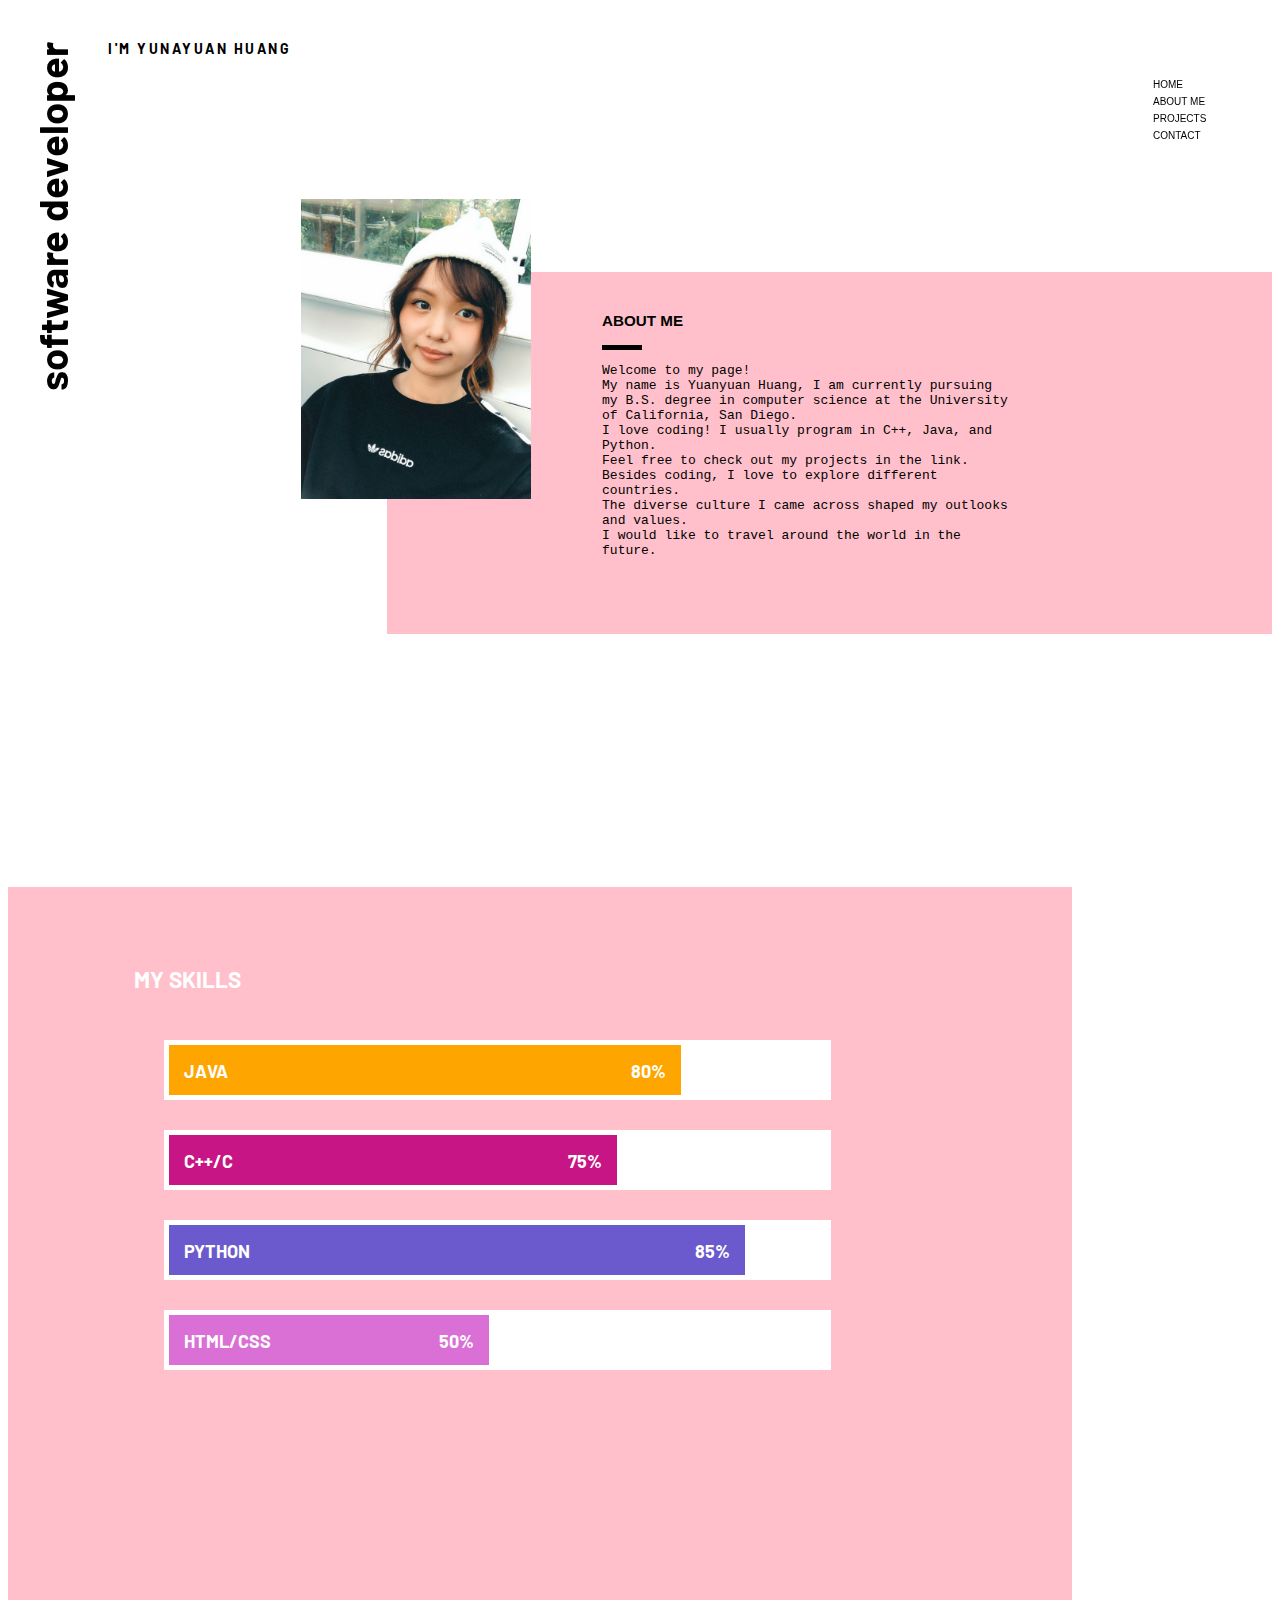
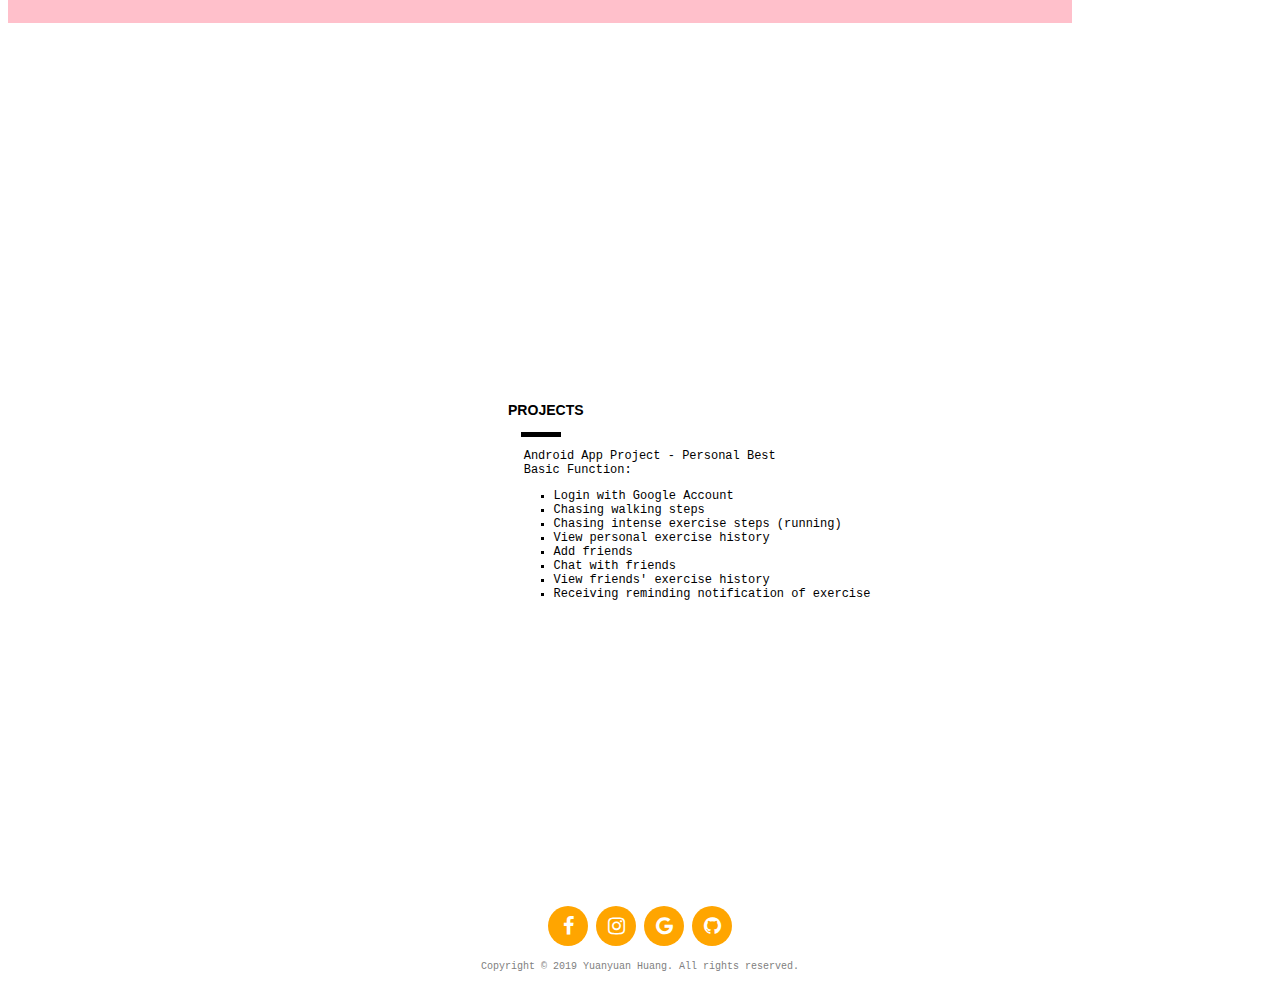
==== projects.html @ 4f8d835b "." ====
<!DOCTYPE html>
<html>
  <head>
    <link href='https://fonts.googleapis.com/css?family=Barlow' rel='stylesheet'>
    <link rel="stylesheet" href="https://cdnjs.cloudflare.com/ajax/libs/font-awesome/4.7.0/css/font-awesome.min.css">
    <title>Yuanyuan Huang Projects</title>
    <link rel="stylesheet" href="style.css">
  </head>

  <body>
    <!-- nevagation -->
    <div class="sidebar">
      <ul>
        <li class="sidebar-item">
          <a href="index.html">Home</a>
        </li>
        <li class="sidebar-item">
          <a href="projects.html">About Me</a>
        </li>
        <li class="sidebar-item">
          <a href="projects.html#projectpage">Projects</a>
        </li>
        <li class="sidebar-item">
          <a href="index.html#contact">Contact</a>
        </li>
      </ul>
    </div>

    <!-- my name -->
    <div class="myname">
      <h3>I'm Yunayuan Huang</h3>
    </div>

    <!-- title  -->
    <div class="mytitle">
      <h1>software developer</h1>
    </div>

    <!-- my selfie -->
    <div class="myselfie" id="myselfie" style="float:left; padding:40px" >
      <img src="img/cover2.jpg" height="300" width="230">
    </div>

    <div class="aboutme" id="aboutme">
      <h3>About me</h3>
      <div class="line"></div>
      <p>Welcome to my page!<br>My name is Yuanyuan Huang, I am currently pursuing
        <br>my B.S. degree in computer science at the University<br>of California, San Diego.
        <br>I love coding! I usually program in C++, Java, and Python.<br>Feel free to check
        out my projects in the link.<br>Besides coding, I love
         to explore different countries.<br>The diverse culture I came across shaped my
         outlooks and values.<br>I would like to travel around the world in the future.
       </p>
    </div>

    <div class="myskills" style="position:center">
      <h2>My Skills</h2>
        <div class="SkillBar">
          <div id="Skill-JAVA">
            <span class="Skill-Area">Java</span>
            <span class="PercentText">80%</span>
          </div>
        </div>

        <div class="SkillBar" style="margin-top:30px">
          <div id="Skill-C">
            <span class="Skill-Area ">C++/C</span>
            <span class="PercentText ">75%</span>
          </div>
        </div>

        <div class="SkillBar" style="margin-top:30px">
          <div id="Skill-PYTHON">
            <span class="Skill-Area ">PYTHON</span>
            <span class="PercentText ">85%</span>
          </div>
        </div>

        <div class="SkillBar" style="margin-top:30px">
          <div id="Skill-HTML">
            <span class="Skill-Area ">HTML/CSS</span>
            <span class="PercentText ">50%</span>
          </div>
        </div>
    </div>

    <!-- my project -->
    <div class="projectpage" style="float:left;padding-left:300px;padding-top:300px" >
      <video autoplay muted loop src="img/project.mov" height="300" width="200">
    </div>

    <div class="project" id="projectpage">
      <h3>Projects</h3>
      <div class="project-line"></div>
      <p >Android App Project - Personal Best<br>Basic Function:
        <ul>
          <li>Login with Google Account</li>
          <li>Chasing walking steps</li>
          <li>Chasing intense exercise steps (running)</li>
          <li>View personal exercise history</li>
          <li>Add friends</li>
          <li>Chat with friends</li>
          <li>View friends' exercise history</li>
          <li>Receiving reminding notification of exercise</li>
        </ul>
      </p>
    </div>


  </body>

  <footer>
    <a href="#" class="fa fa-facebook"></a>
    <a href="#" class="fa fa-instagram"></a>
    <a href="#" class="fa fa-google"></a>
    <a href="#" class="fa fa-github"></a>
    <p id="Copyright">Copyright &#169; 2019 Yuanyuan Huang. All rights reserved.</p>
  </footer>

</html>
---- style.css ----
body{
  background: white;
}

.sidebar {
  position: absolute;
  margin-left: 20%;
  right: 0px;
  margin-top: 20px;
  width: 170px;
  height:  100%;
  background-color: #fffff;
  text-align: right;
}

.sidebar ul {
  position: fixed;
  list-style-type: none;
}

a:active{
  background-color: gray;
}

a:link {
  text-decoration: none;
}

a.selected:link, a.selected:visited{
  background-color: gray;
}

a:hover {
  color: white;
  background: gray;
}

a{
  color: black;
  text-transform: uppercase;
  display: flex;
  font-size: 10px;
  padding: 3px;
  font-family: Arial, Helvetica, sans-serif;
}

.myname h3{
  margin-left: 100px;
  margin-top: 40px;
  font-size: 14px;
  font-family: Barlow;
  letter-spacing: 2.5px;
  font-weight: bolder;
}

.mytitle h1{
  margin-left: 20px;
  margin-top: 320px;
  font-size: 40px;
  font-family: Barlow;
  letter-spacing: 0.3px;
  font-weight: bolder;
  transform: rotate(270deg);
	transform-origin: left top;
  position: fixed;
  list-style-type: none;
}

.myimage{
  vertical-align: middle;
  margin-left: 27%;
}

.enter-aboutme a{
  margin-left: 780px;
  font-size: 15px;
  font-weight: bolder;
  -webkit-transition: all 2s; /* Safari 3.1 to 6.0 */
  transition: all 2s ease;
  transition-timing-function: ease;
}

.enter-aboutme a:hover{
  font-size: 25px;
}

.myproject{
  margin-top: 150px;
  padding-left: 130px;
  background-size: 500px, 800px;
  background-color: coral;
  text-transform: uppercase;
  font-family: Barlow;
  font-size: 15px;
  padding-bottom: 200px;
  padding-top: 60px;
  color: white;
  font-weight: bold;
}

.myproject a{
  background: none;
}

.myproject video{
  margin-top: 40px;
  width: 270px;
  height: 310px;
}

.projectinfo p{
  padding-top: 5px;
  font-size: 12px;
  display: inline-block;
}

.projectinfo a{
  padding-top: 5px;
  font-size: 12px;
  display: inline-block;
  position: relative;
}

.projectvideo{
    vertical-align: top;
    display: inline-block;
    text-align: left;
}

.enter-aboutme a:hover{
  background: white;
  color: gray;
}

.enter-line{
  margin-left: 700px;
  font-size: 14px;
  font-family: "Trebuchet MS", Helvetica, sans-serif;
  font-weight: bolder;
}


.myselfie{
  margin-left: 20%;
  margin-top: 7%;
  -webkit-animation-name: fadeIn;
  animation-name: fadeIn;
  animation-duration: 1s;
}

.aboutme{
  background-color: pink;
  padding-top: 2%;
  padding-bottom: 5%;
  padding-left: 17%;
  padding-right: 20%;
  margin-top: 17%;
  margin-left:30%;
  font-family:Courier New;
  font-size: 13px;
}

h3{
  text-transform: uppercase;
  font-family: sans-serif;
}

.main-line{
  width: 80px;
  margin-left: 780px;
  border-bottom: 5px solid black;
}

.line{
width: 40px;
border-bottom: 5px solid black;
}

.project {
  margin-top: 30%;
  margin-left:20%;
  font-family:Courier New;
  font-size: 12px;
}

.project p{
  margin-left:26%;
  list-style-type:square;
}

.project ul{
  margin-left:25%;
  list-style-type:square;
}
.project-line{
  width: 40px;
  margin-left:260px;
  border-bottom: 5px solid black;
}

.contact{
  margin-top: 20%;
  margin-left:15%;
  font-family:Courier New;
  font-size: 14px;
}

.contact-line{
width: 40px;
margin-left:450px;
border-bottom: 5px solid black;

}

#locaion{
  font-family:Barlow;
  font-size: 14px;
  font-weight: bolder;
}

#email{
  font-family:Barlow;
  font-size: 14px;
  font-weight: bolder;
}

#massage{
  font-family:Barlow;
  font-size: 14px;
  font-weight: bolder;
}

input[type=text] {
  border: none;
  border-bottom: 1px solid gray;
}

input:focus{
  border: none;
  border-bottom: 2px solid orange;
}

:focus{
  outline: none;
}

textarea[type=text]{
  border: none;
  border-bottom: 1px solid gray;
}

#Message {
  width: 300px;
  height: 100px;
  margin-top: 10px;
  border: none;
  border-bottom: 1px solid black;
}

#button{
  border: none;
  background: gray;
  color: white;
  text-decoration:none;
  position: review;
  margin-left: 45%;
  cursor:pointer;
}

footer {
  margin-top: 300px;
  text-align: center;
  background-size: 40px;
  display: block;
}

#Copyright{
  color: gray;
  font-size: 10px;
  font-family: Courier New;
}

.fa {
  padding: 10px;
  font-size: 20px;
  width: 20px;
  text-align: center;
  text-decoration: none;
  margin: 5px 2px;
  border-radius: 50%;
  background: orange;
  color: white;
  transition: 0.1s ease-in;
}

.fa:hover {
  background: pink;
  color: white;
  padding: 15px;
  font-size: 25px;
  width: 25px;
}

.myskills {
  margin-top: 20%;
  padding-left: 10%;
  margin-right: 200px;
  background-color: pink;
  text-transform: uppercase;
  font-family: Barlow;
  font-size: 15px;
  padding-top: 60px;
  padding-bottom: 20%;
  color: white;
  font-weight: bold;
}

.SkillBar {
    margin-top:5%;
    padding:5px;
    width: 70%;
    height: 50px;
    background: white;
    margin-left: 30px;
    color: gray;
    font: 40px;
}

.Skill-Area {
    float: left;
    margin-top: 15px;
    margin-left: 15px;
    text-shadow: none;
    color: white;
    font-size: 18px;
}

.PercentText {
    position: relative;
    padding-right: 15px;
    margin-top: 15px;
    float: right;
    color: white;
    font-size: 18px;
}

#Skill-JAVA {
    width: 40%;
    animation: Animate-JAVA 4s;
    -webkit-animation: Animate-JAVA 4s ease-out;
    height: 50px;
    position: absolute;
    background-color: orange;
}

@keyframes Animate-JAVA {
  from {
    width: 10%;
  }
  to {
    width: 40%;
  }
}

@-webkit-keyframes Animate-JAVA {
  from {
    width: 10%;
  }
  to {
    width: 40%;
  }
}

#Skill-C{
    width: 35%;
    animation: Animate-C 4s;
    -webkit-animation: Animate-C 4s ease-out;
    height: 50px;
    position: absolute;
    background-color: MediumVioletRed;
}

@keyframes Animate-C {
  from {
    width: 10%;
  }
  to {
    width: 35%;
  }
}

@-webkit-keyframes Animate-C {
  from {
    width: 10%;
  }
  to {
    width: 35%;
  }
}

#Skill-PYTHON{
  width: 45%;
  animation: Animate-PYTHON 3s;
  -webkit-animation: Animate-PYTHON 3s ease-out;
  height: 50px;
  position: absolute;
  background-color: SlateBlue;
}

@keyframes Animate-PYTHON {
  from {
    width: 15%;
  }
  to {
    width: 45%;
  }
}

@-webkit-keyframes Animate-PYTHON {
  from {
    width: 15%;
  }
  to {
    width: 45%;
  }
}

#Skill-HTML{
    width: 25%;
    animation: Animate-HTML 4s;
    -webkit-animation: Animate-HTML 4s ease-out;
    height: 50px;
    position: absolute;
    background-color: Orchid;
}

@keyframes Animate-HTML {
  from {
    width: 15%;
  }
  to {
    width: 25%;
  }
}

@-webkit-keyframes Animate-HTML {
  from {
    width: 15%;
  }
  to {
    width: 25%;
  }
}


@keyframes fadeIn {
  from {
    opacity: 0;
  }

  to {
    opacity: 1;
  }
}

@-webkit-keyframes flash {
  from,
  50%,
  to {
    opacity: 1;
  }

  25%,
  75% {
    opacity: 0;
  }
}

@keyframes flash {
  from,
  50%,
  to {
    opacity: 1;
  }

  25%,
  75% {
    opacity: 0;
  }
}


#shape1 {
    background-image: url("shape1.jpg");
    background-repeat: no-repeat;
    background-position: center;
    background-size: 90%;
    position: fixed;
    top: 0;
    width: 100vw;
    height: 100vw;
    z-index: -1;
    opacity: .7;
}
#shape2 {
    background-image: url("shape2.jpg");
    background-repeat: no-repeat;
    background-position: 8% top;
    background-size: 40%;
    position: fixed;
    top: 0;
    width: 100vw;
    height: 100vw;
    z-index: -2;
    opacity: 1;
}
#shape3 {
    background-image: url("shape3.jpg");
    background-repeat: repeat;
    background-position: bottom;
    background-size: 30%;
    position: fixed;
    top: 0;
    width: 100vw;
    height: 100vw;
    z-index: -2;
    opacity: .9;
}
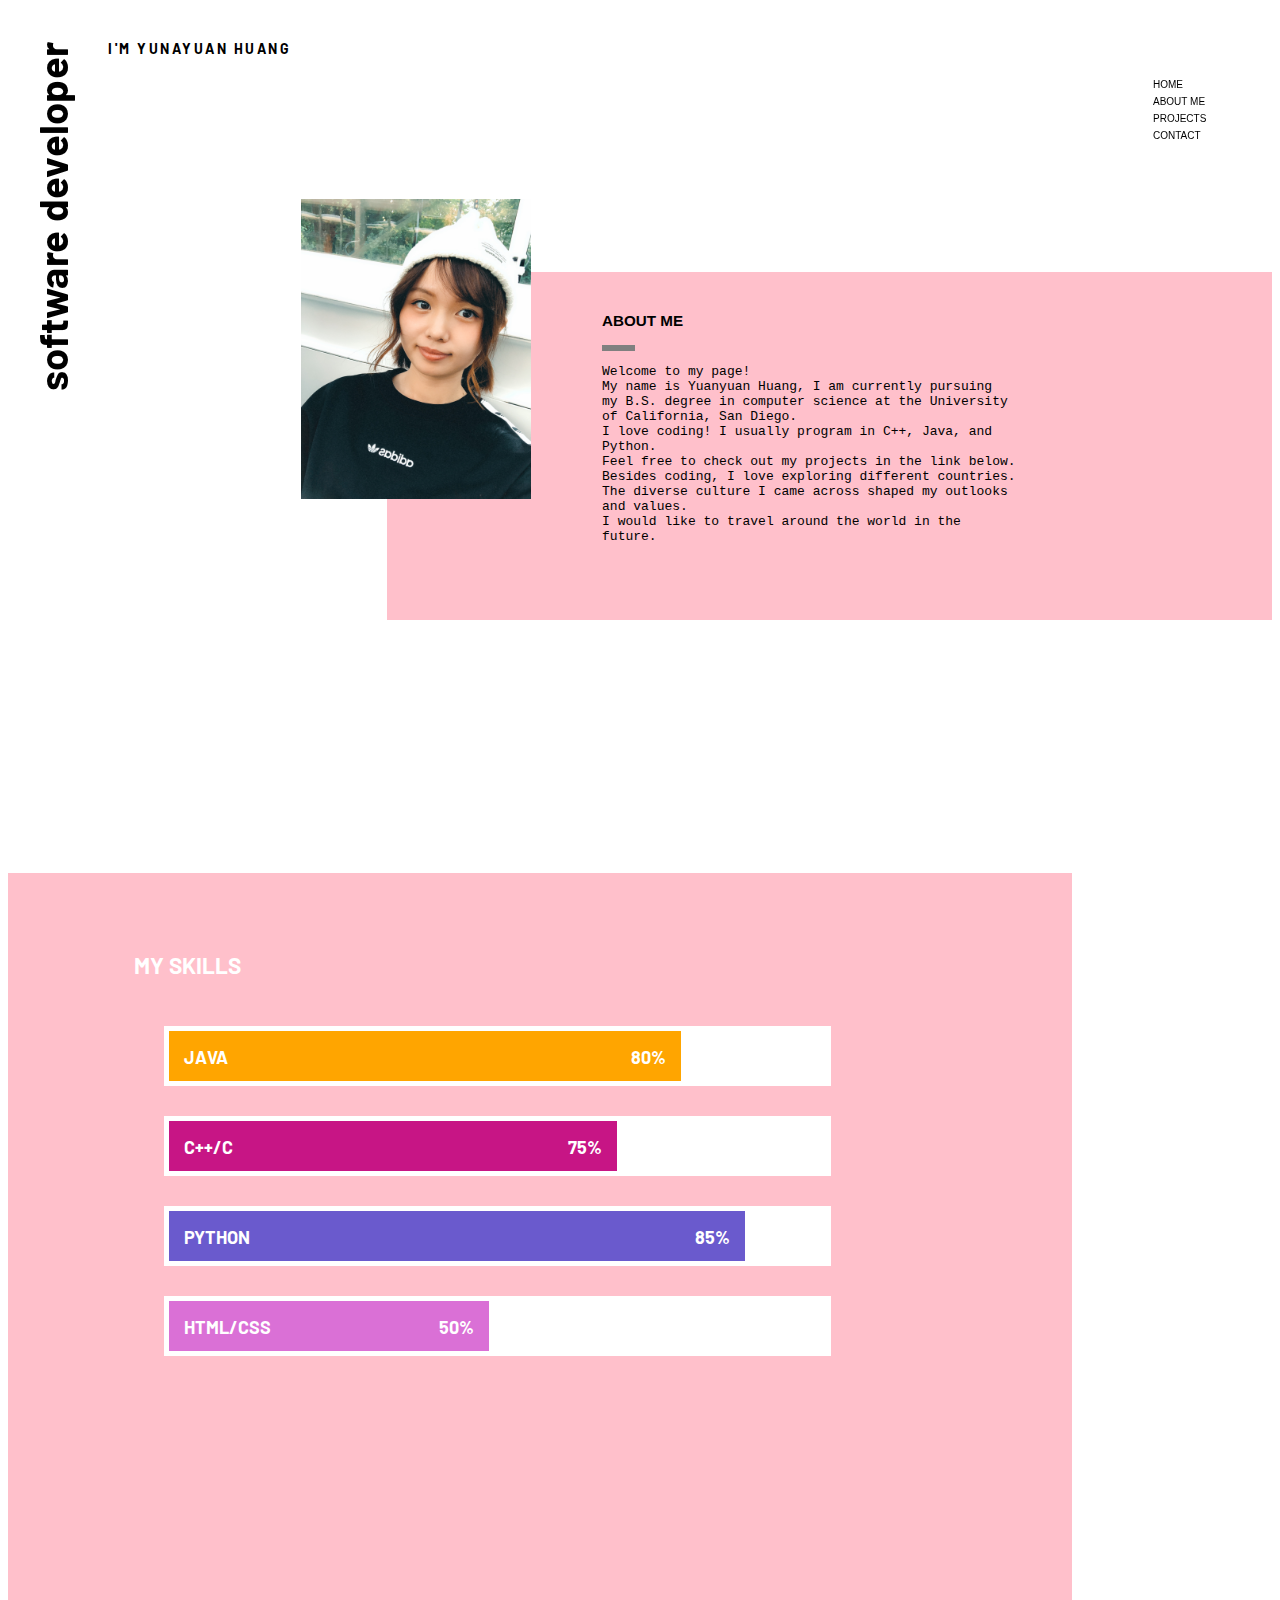
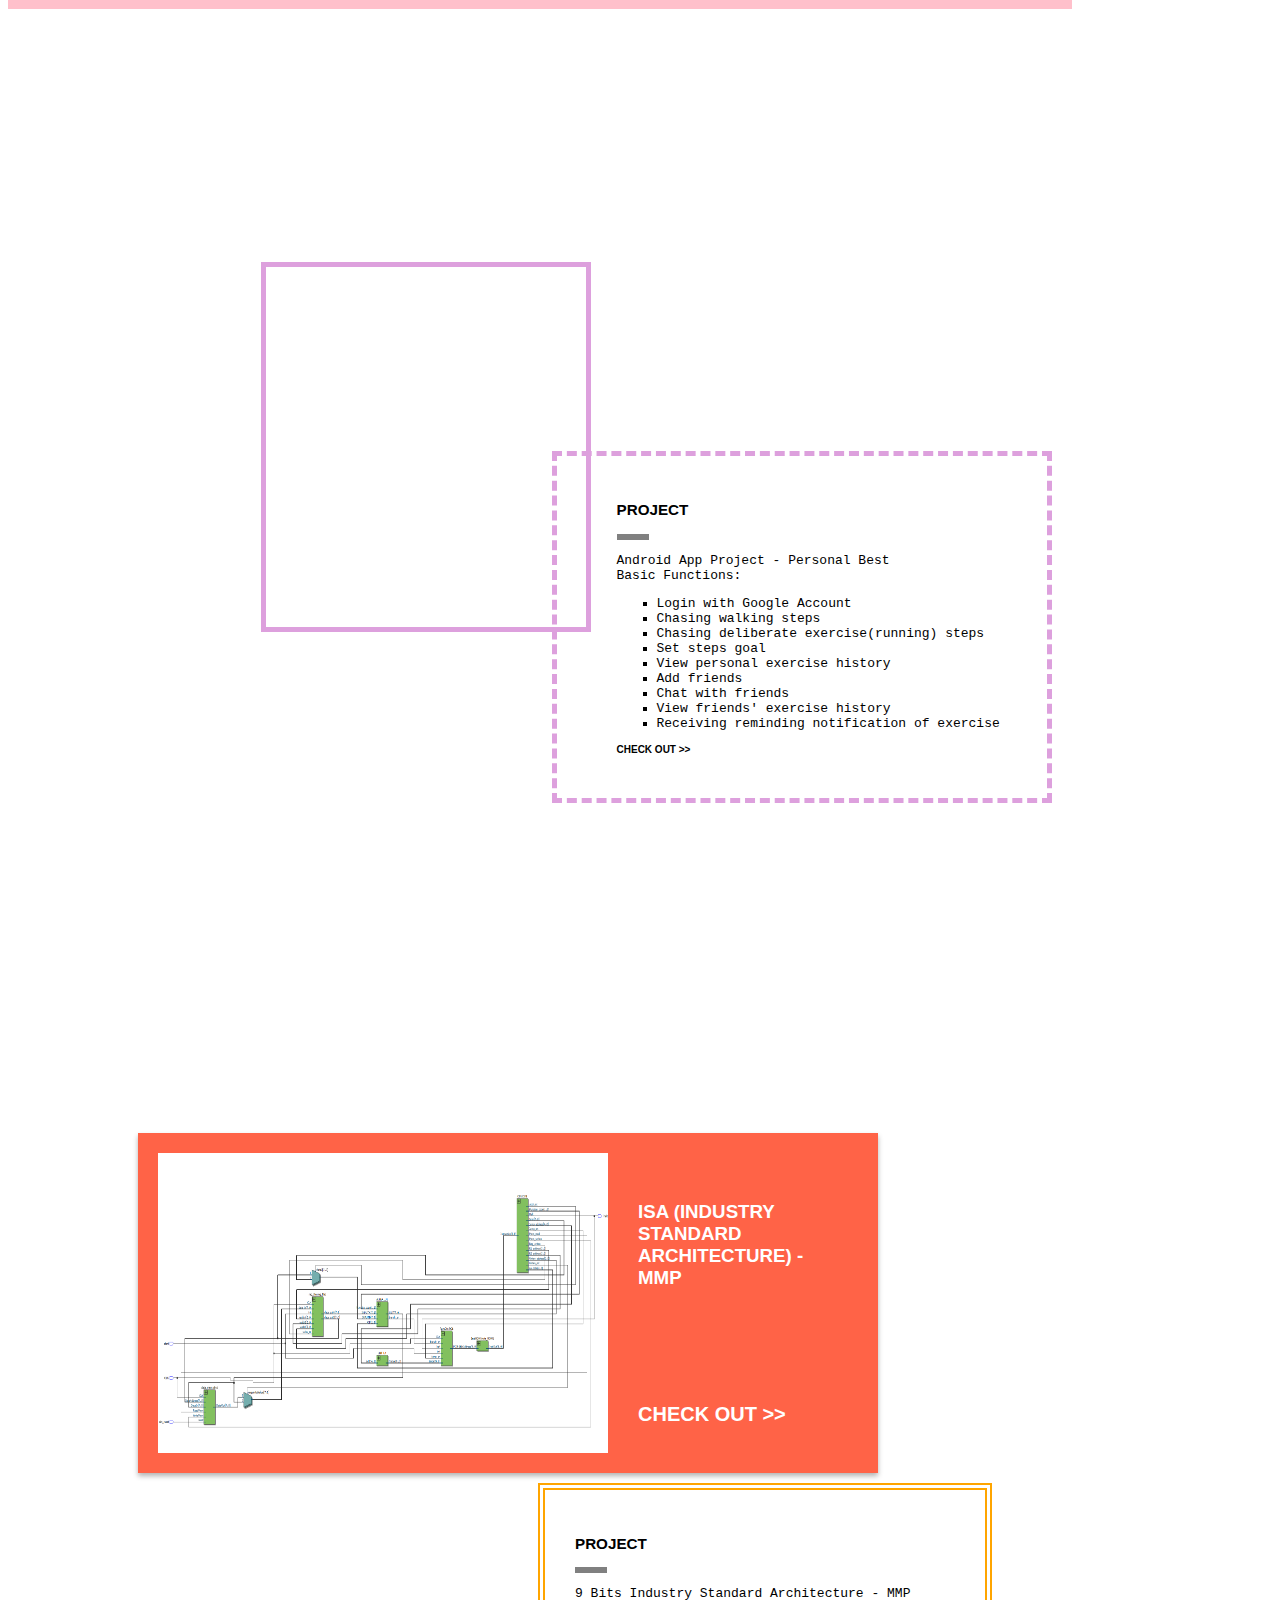
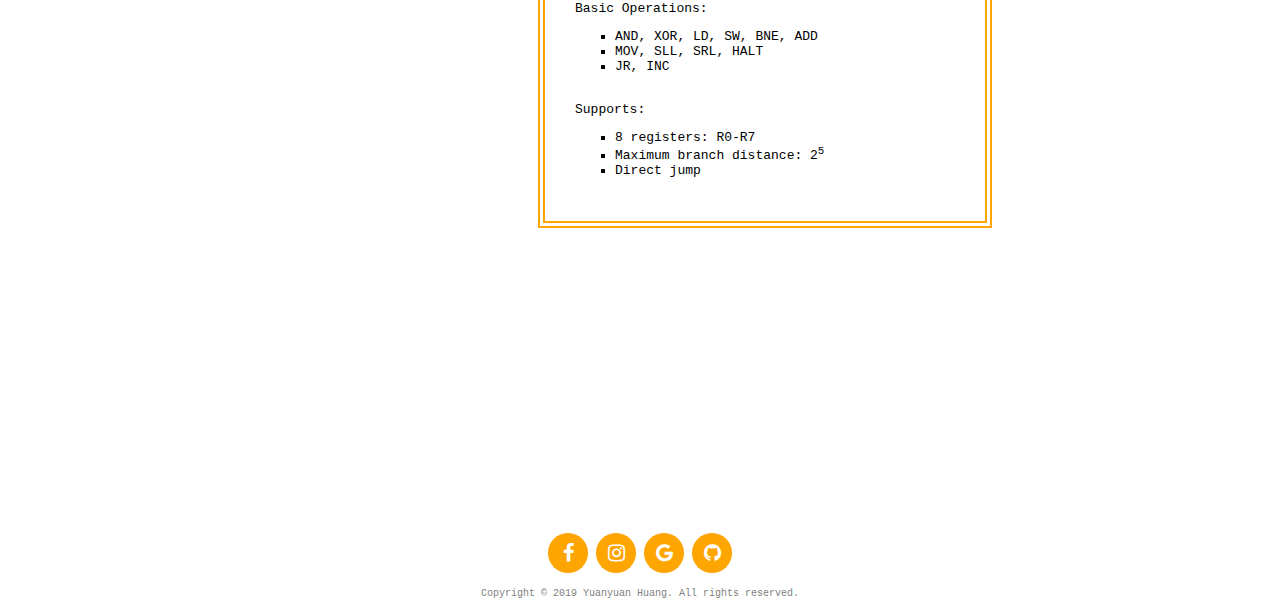
==== commit 784e12ad: "done" ====
--- a/projects.html
+++ b/projects.html
@@ -18,7 +18,7 @@
           <a href="projects.html">About Me</a>
         </li>
         <li class="sidebar-item">
-          <a href="projects.html#projectpage">Projects</a>
+          <a href="projects.html#project">Projects</a>
         </li>
         <li class="sidebar-item">
           <a href="index.html#contact">Contact</a>
@@ -42,13 +42,13 @@
     </div>
 
     <div class="aboutme" id="aboutme">
-      <h3>About me</h3>
-      <div class="line"></div>
+      <h3>About me<br></h3>
+      <hr>
       <p>Welcome to my page!<br>My name is Yuanyuan Huang, I am currently pursuing
         <br>my B.S. degree in computer science at the University<br>of California, San Diego.
         <br>I love coding! I usually program in C++, Java, and Python.<br>Feel free to check
-        out my projects in the link.<br>Besides coding, I love
-         to explore different countries.<br>The diverse culture I came across shaped my
+        out my projects in the link below.<br>Besides coding, I love
+        exploring different countries.<br>The diverse culture I came across shaped my
          outlooks and values.<br>I would like to travel around the world in the future.
        </p>
     </div>
@@ -85,30 +85,52 @@
     </div>
 
     <!-- my project -->
-    <div class="projectpage" style="float:left;padding-left:300px;padding-top:300px" >
-      <video autoplay muted loop src="img/project.mov" height="300" width="200">
+    <div class="project" >
+      <video id="project"  autoplay muted loop src="img/project.mov" height="300" width="200">
     </div>
-
-    <div class="project" id="projectpage">
-      <h3>Projects</h3>
-      <div class="project-line"></div>
-      <p >Android App Project - Personal Best<br>Basic Function:
+    <div class="projecttext">
+      <h3>Project</h3>
+      <hr>
+      <p>Android App Project - Personal Best<br>Basic Functions:
         <ul>
           <li>Login with Google Account</li>
           <li>Chasing walking steps</li>
-          <li>Chasing intense exercise steps (running)</li>
+          <li>Chasing deliberate exercise(running) steps </li>
+          <li>Set steps goal</li>
           <li>View personal exercise history</li>
           <li>Add friends</li>
           <li>Chat with friends</li>
           <li>View friends' exercise history</li>
           <li>Receiving reminding notification of exercise</li>
         </ul>
+        <a id="project-checkout" style="font-weight:bolder" href="https://github.com/yuh328/AndriodApp-MySteps">check out >></a>
       </p>
     </div>
 
+    <div class="box" id="box">
+      <img src="img/project2.png" height="300" width="450">
+      <h3 style="padding:30px;color:white">ISA (Industry Standard Architecture) - MMP</h3>
+      <a class="project-checkout" href="https://github.com/yuh328/AndriodApp-MySteps">check out >></a>
+    </div>
 
+    <div class="projecttext" id="projecttext2">
+      <h3>project</h3>
+      <hr>
+      <p>9 Bits Industry Standard Architecture - MMP<br>Basic Operations:<br>
+        <ul>
+          <li>AND, XOR, LD, SW, BNE, ADD</li>
+          <li>MOV, SLL, SRL, HALT</li>
+          <li>JR, INC</li>
+        </ul>
+        <br>Supports:
+        <ul>
+          <li>8 registers: R0-R7</li>
+          <li>Maximum branch distance: 2<sup>5</sup></li>
+          <li>Direct jump</li>
+        </ul>
+      </p>
+    </div>
   </body>
-
   <footer>
     <a href="#" class="fa fa-facebook"></a>
     <a href="#" class="fa fa-instagram"></a>
--- a/style.css
+++ b/style.css
@@ -26,10 +26,6 @@
   text-decoration: none;
 }
 
-a.selected:link, a.selected:visited{
-  background-color: gray;
-}
-
 a:hover {
   color: white;
   background: gray;
@@ -40,8 +36,11 @@
   text-transform: uppercase;
   display: flex;
   font-size: 10px;
+  font-family: Arial, Helvetica, sans-serif;
+}
+
+.sidebar a{
   padding: 3px;
-  font-family: Arial, Helvetica, sans-serif;
 }
 
 .myname h3{
@@ -75,7 +74,7 @@
   margin-left: 780px;
   font-size: 15px;
   font-weight: bolder;
-  -webkit-transition: all 2s; /* Safari 3.1 to 6.0 */
+  -webkit-transition: all 2s;
   transition: all 2s ease;
   transition-timing-function: ease;
 }
@@ -172,30 +171,68 @@
 }
 
 .line{
-width: 40px;
-border-bottom: 5px solid black;
-}
-
-.project {
-  margin-top: 30%;
+  width: 80px;
+  margin-left: 780px;
+  border-bottom: 5px solid black;
+}
+
+.project video{
+  border:5px solid plum;
+  margin-top: 20%;
   margin-left:20%;
   font-family:Courier New;
-  font-size: 12px;
-}
-
-.project p{
-  margin-left:26%;
-  list-style-type:square;
-}
-
-.project ul{
-  margin-left:25%;
-  list-style-type:square;
-}
-.project-line{
-  width: 40px;
-  margin-left:260px;
-  border-bottom: 5px solid black;
+  width: 300px;
+  padding-top: 30px;
+  padding-bottom: 30px;
+  padding-left: 10px;
+  padding-right: 10px;
+  float:left;
+}
+
+.projecttext{
+  margin-top: 35%;
+  margin-left: 43%;
+  padding-left:60px;
+  padding-top:30px;
+  padding-right:30px;
+  padding-bottom:30px;
+  font-family:Courier New;
+  font-size: 13px;
+  border: 5px dashed plum;
+  width:400px;
+}
+
+#projecttext2{
+  margin-top: -660px;
+  margin-left: 530px;
+  padding-left: 30px;
+  padding-right: 10px;
+  border: 7px orange;
+  border-style: double;
+}
+
+.projecttext ul{
+  list-style-type: square;
+  background-color: none;
+}
+
+
+.projecttext a:hover{
+  background-color: white;
+  color:pink;
+}
+
+#project-checkout a:active{
+  background-color: none;
+  background: none;
+}
+
+
+#project2{
+  margin-top: 40px;
+  padding-left: 200px;
+  width:650px;
+  border:5px solid pink;
 }
 
 .contact{
@@ -491,7 +528,7 @@
 
 
 #shape1 {
-    background-image: url("shape1.jpg");
+    background-image: url("img/shape1.jpg");
     background-repeat: no-repeat;
     background-position: center;
     background-size: 90%;
@@ -503,7 +540,7 @@
     opacity: .7;
 }
 #shape2 {
-    background-image: url("shape2.jpg");
+    background-image: url("img/shape2.jpg");
     background-repeat: no-repeat;
     background-position: 8% top;
     background-size: 40%;
@@ -515,7 +552,7 @@
     opacity: 1;
 }
 #shape3 {
-    background-image: url("shape3.jpg");
+    background-image: url("img/shape3.jpg");
     background-repeat: repeat;
     background-position: bottom;
     background-size: 30%;
@@ -526,3 +563,47 @@
     z-index: -2;
     opacity: .9;
 }
+
+.box{
+  margin: 500px;
+  top: 15%;
+  left: 50%;
+  transform: translate(-50%, -50%);
+  width:700px;
+  padding: 20px;
+  background: tomato;
+  box-shadow: 0 3px 5px rgba(0,0,0,0.3);
+  display: flex;
+  transition: 0.5s;
+}
+
+.box:hover{
+  box-shadow: 0 10px 10px rgba(0, 0, 0, 0.2);
+}
+
+.box a{
+  position: absolute;
+  margin-left: 480px;
+  margin-top:250px;
+  font-size:20px;
+  color:white;
+  font-weight: bolder;
+  -webkit-animation: flash 5s  infinite;
+  animation-name: flash 5s infinite;
+}
+
+.box a:hover{
+  color:tomato;
+  background-color: white;
+  -webkit-animation: none;
+  animation-name: none;
+}
+
+hr {
+  display: block;
+  margin-top: 0.5em;
+  margin-bottom: 0.5em;
+  margin-right: 92%;
+  border-style: solid;
+  border-width: 3.5px;
+}
